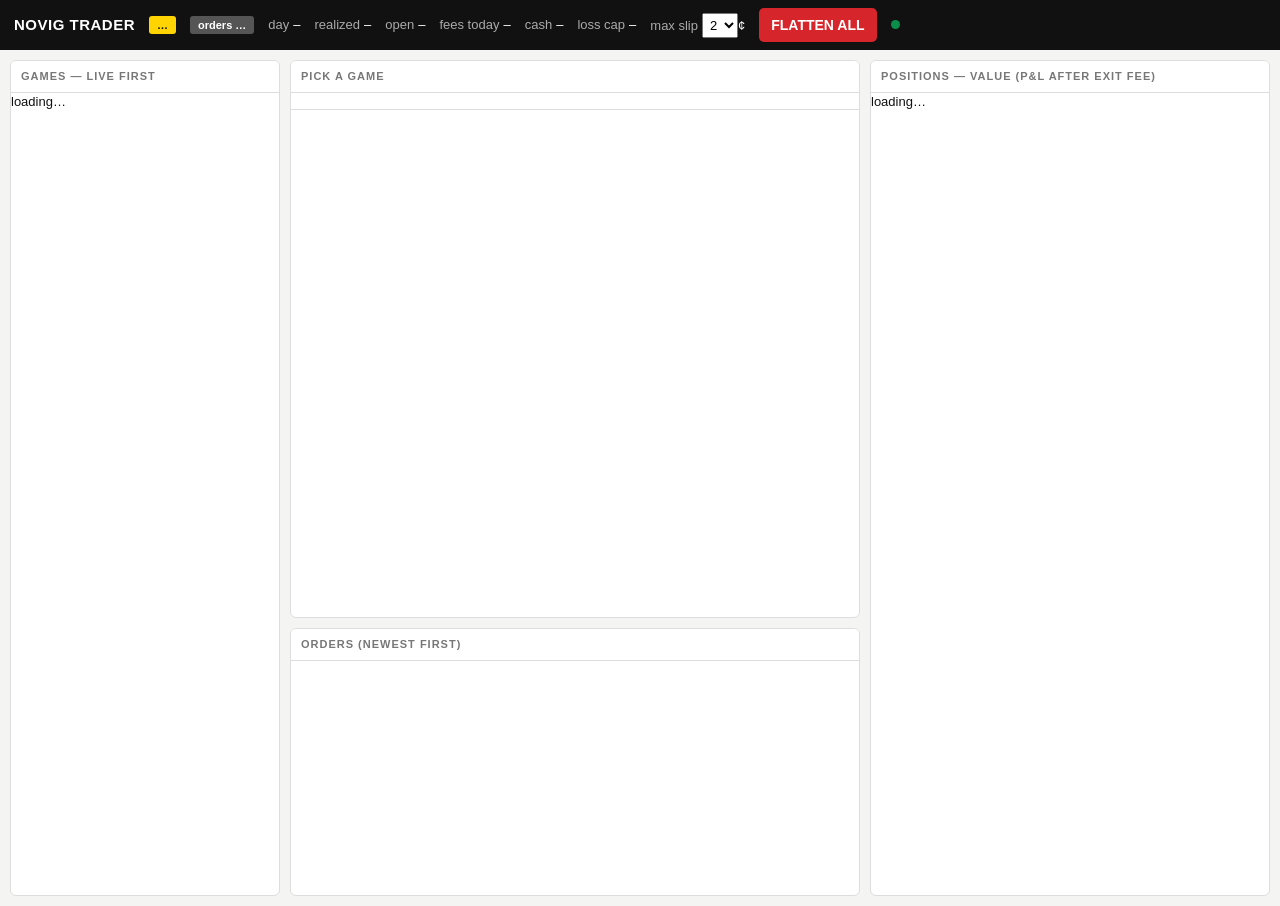
==== static/trade.html @ dc4e2c01 "Initial public release" ====
<!doctype html><html><head><meta charset="utf-8"><meta name="viewport" content="width=device-width,initial-scale=1">
<title>Novig Trader</title>
<style>
:root{--bg:#f4f4f2;--ink:#111;--mut:#777;--line:#ddd;--or:#ff5a1f;--gr:#0a8f4a;--rd:#d6262b;--yl:#ffd400}
*{box-sizing:border-box}body{margin:0;font:13px/1.35 -apple-system,Segoe UI,Inter,Arial,sans-serif;background:var(--bg);color:var(--ink)}
header{display:flex;gap:14px;align-items:center;padding:8px 14px;background:#111;color:#fff;position:sticky;top:0;z-index:5;flex-wrap:wrap}
header b{font-size:15px;letter-spacing:.5px}.badge{padding:2px 8px;border-radius:3px;font-weight:700;font-size:11px}
.paper{background:var(--yl);color:#111}.live{background:var(--rd)}.off{background:#555}.on{background:var(--gr)}
.stat{font-variant-numeric:tabular-nums}.stat i{color:#aaa;font-style:normal;margin-right:4px}
#conn{width:9px;height:9px;border-radius:50%;background:var(--gr);display:inline-block}
main{display:grid;grid-template-columns:270px 1fr 400px;gap:10px;padding:10px;height:calc(100vh - 44px)}
section{background:#fff;border:1px solid var(--line);border-radius:6px;overflow:auto}
h3{margin:0;padding:8px 10px;font-size:11px;text-transform:uppercase;letter-spacing:1px;color:var(--mut);border-bottom:1px solid var(--line);position:sticky;top:0;background:#fff}
.g{padding:7px 10px;border-bottom:1px solid #eee;cursor:pointer}.g:hover{background:#fafafa}.g.sel{background:#fff3ec;border-left:3px solid var(--or)}
.g .t{font-weight:600}.g .q{display:flex;justify-content:space-between;color:var(--mut);font-variant-numeric:tabular-nums}
.live-dot{color:var(--rd);font-weight:700;font-size:10px}.late{background:var(--rd);color:#fff;padding:0 5px;border-radius:3px;font-size:10px;animation:bl 1s infinite}
@keyframes bl{50%{opacity:.4}}
.mk{display:flex;gap:6px;flex-wrap:wrap;padding:8px 10px;border-bottom:1px solid var(--line)}
.mk button{border:1px solid var(--line);background:#fff;padding:4px 8px;border-radius:4px;cursor:pointer}.mk button.sel{border-color:var(--or);background:#fff3ec}
.sides{display:grid;grid-template-columns:1fr 1fr;gap:10px;padding:10px}
.side{border:1px solid var(--line);border-radius:6px;padding:10px}
.side .nm{font-size:18px;font-weight:700}.big{font-size:28px;font-weight:800;font-variant-numeric:tabular-nums}
.ba{display:flex;gap:12px;color:var(--mut);font-variant-numeric:tabular-nums}
.btns{display:flex;gap:6px;margin-top:8px;flex-wrap:wrap}
.btn{border:0;border-radius:5px;padding:9px 12px;font-weight:700;cursor:pointer;font-size:14px;background:var(--or);color:#fff;min-width:54px}
.btn:disabled{opacity:.45;cursor:not-allowed}.btn.s{background:#111}.btn.h{background:#555}.btn.red{background:var(--rd)}
.btn.warn{box-shadow:inset 0 0 0 3px var(--yl)}.cw{background:#fff8c4;border:1px solid #e8d400;border-radius:4px;padding:4px 6px;margin-top:6px;font-size:12px}
.btn.pend{background:#999!important;animation:bl .8s infinite}
table{width:100%;border-collapse:collapse;font-variant-numeric:tabular-nums}td,th{padding:3px 6px;text-align:right}th{color:var(--mut);font-weight:500}td:first-child,th:first-child{text-align:left}
.depth td.b{color:var(--gr)}.depth td.a{color:var(--rd)}
.pos{padding:9px 10px;border-bottom:1px solid #eee}.pos .v{font-size:20px;font-weight:800;font-variant-numeric:tabular-nums}
.up{color:var(--gr)}.dn{color:var(--rd)}.mut{color:var(--mut)}
.it{padding:6px 10px;border-bottom:1px solid #eee;font-size:12px}.chip{padding:1px 6px;border-radius:3px;font-size:10px;font-weight:700;color:#fff;background:#777}
.chip.filled{background:var(--gr)}.chip.partial{background:#d98a00}.chip.working,.chip.queued,.chip.check{background:#3366cc}.chip.rejected,.chip.error,.chip.unfilled,.chip.expired{background:var(--rd)}
#err{display:none;background:var(--rd);color:#fff;padding:6px 14px;font-weight:600}
#alerts{display:none;background:var(--yl);padding:6px 14px;font-weight:700}
.col{display:flex;flex-direction:column;gap:10px;overflow:hidden}.col section{flex:1}
select,input{font:inherit;padding:3px}
details summary{cursor:pointer;color:var(--mut)}
@media(max-width:1000px){main{grid-template-columns:1fr;height:auto}section{max-height:none}}
</style></head><body>
<header><b>NOVIG TRADER</b><span id="env" class="badge paper">…</span><span id="ord" class="badge off">orders …</span>
<span class="stat"><i>day</i><span id="dTot">–</span></span><span class="stat"><i>realized</i><span id="dReal">–</span></span>
<span class="stat"><i>open</i><span id="dUn">–</span></span><span class="stat"><i>fees today</i><span id="dFee">–</span></span>
<span class="stat"><i>cash</i><span id="dCash">–</span></span><span class="stat"><i>loss cap</i><span id="dCap">–</span></span>
<span class="stat"><i>max slip</i><select id="slip"><option>1</option><option selected>2</option><option>3</option><option>5</option></select>¢</span>
<button class="btn red" id="flatAll" title="Sell every open position now">FLATTEN ALL</button>
<span><span id="conn"></span> <span id="age" class="mut"></span></span></header>
<div id="err"></div><div id="alerts"></div>
<main>
<section id="games"><h3>Games — live first</h3><div id="glist">loading…</div></section>
<div class="col"><section><h3 id="mtitle">Pick a game</h3><div class="mk" id="mks"></div><div id="mview"></div></section>
<section style="flex:0 0 32%"><h3>Orders (newest first)</h3><div id="ilist"></div></section></div>
<section><h3>Positions — value (P&amp;L after exit fee)</h3><div id="plist">loading…</div></section>
</main>
<script>
const $=s=>document.querySelector(s); let S={event:null,market:null,status:null,pf:null,lastOk:Date.now(),busy:{}};
const money=v=>v==null?'–':(v<0?'-':'')+'$'+Math.abs(v).toFixed(2); const sg=v=>v==null?'':(v>=0?'+':'')+v.toFixed(2);
const mult=p=>p?(1/p).toFixed(2)+'x':'–'; const c=p=>p==null?'–':(p*100).toFixed(1)+'¢';
async function api(path,opt={},ms=6000){const ac=new AbortController();const t=setTimeout(()=>ac.abort(),ms);
  try{const r=await fetch(path,{...opt,signal:ac.signal});const j=await r.json();S.lastOk=Date.now();if(/\/api\/t\/(book|games)/.test(path)){if(j&&(j.stale||j.error=='rate_limited'))S.mktStale=S.mktStale||Date.now();else if(j&&j.ok!==false)S.mktStale=0}return j}finally{clearTimeout(t)}}
function err(m){const e=$('#err');if(!m){e.style.display='none';return}e.textContent=m;e.style.display='block'}
async function status(){S.status=await api('/api/t/status');const st=S.status;
  $('#env').textContent=st.env.toUpperCase();$('#env').className='badge '+(st.env=='production'?'live':'paper');
  $('#ord').textContent='orders '+(st.tradable?'ON':'OFF');$('#ord').className='badge '+(st.tradable?'on':'off')}
async function loadGames(){try{const g=await api('/api/t/games');if(!g.games)return false;S.gamesById=Object.fromEntries(g.games.map(x=>[x.eventId,x]));$('#glist').innerHTML=g.games.map(x=>{const m=x.money;
  const q=m?m.outcomes.map(o=>`<span>${o.name} ${mult(o.ask)}</span>`).join(''):'<span class="mut">no moneyline</span>';
  const ck=x.clock?`${x.clock.late?'<span class="late">Q4 ≤5:00</span> ':''}<span class="live-dot">● ${x.clock.detail||''}</span> ${x.clock.score||''}`:(x.status=='OPEN_INGAME'?'<span class="live-dot">● LIVE</span>':new Date(x.startsTs).toLocaleTimeString([], {hour:'numeric',minute:'2-digit'}));
  return `<div class="g ${S.event==x.eventId?'sel':''}" onclick="pickEvent('${x.eventId}','${x.desc.replace(/'/g,'')}','${m?m.marketId:''}')"><div class="t">${x.desc}</div><div class="mut">${x.league} · ${ck}</div><div class="q">${q}</div></div>`}).join('')||'<div class="g mut">no games</div>';return !g.stale}catch(e){return false}}
async function pickEvent(eid,desc,mid){S.event=eid;history.replaceState(null,'','#e='+eid);S.market=mid||null;$('#mtitle').textContent=desc;loadGames();
  const r=await api('/api/t/event/'+eid);S.mkts=r.markets;if(!S.market&&r.markets.length)S.market=r.markets[0].marketId;drawMks();loadBook()}
function drawMks(){$('#mks').innerHTML=(S.mkts||[]).slice(0,14).map(m=>`<button class="${m.marketId==S.market?'sel':''}" onclick="S.market='${m.marketId}';drawMks();loadBook()">${m.type}${m.strike&&m.strike!='0'?' '+m.strike:''}</button>`).join('')}
async function loadBook(){if(!S.market)return true;try{const b=await api('/api/t/book/'+S.market,{},4000);if(b.marketId!=S.market)return !!b.outcomes&&!b.stale;S.book=b;
  const off=!(S.status&&S.status.tradable);
  $('#mview').innerHTML=`<div class="sides">${b.outcomes.map(o=>`<div class="side"><div class="nm">${o.name}</div>
   <div class="big">${mult(o.ask)}</div><div class="ba"><span>ask ${c(o.ask)}</span><span>bid ${c(o.bid)}</span><span>last ${o.last?c(+o.last):'–'}</span></div>
   <div class="btns">${[1,2,5,10].map(u=>{const w=buyWarn(o,u);return `<button class="btn ${w?'warn':''}" ${off?'disabled':''} ${w?`title="${w}"`:''} onclick="buy(this,'${o.outcomeId}',${u})">$${u}</button>`}).join('')}
   <input id="cu-${o.outcomeId}" type="number" min="1" step="1" placeholder="$" style="width:52px"><button class="btn h" ${off?'disabled':''} onclick="buy(this,'${o.outcomeId}',+document.getElementById('cu-${o.outcomeId}').value)">Buy</button></div>
   ${buyWarnLine(o)}
   <table class="depth"><tr><th>bid</th><th>ctr</th><th>ask</th><th>ctr</th></tr>${[0,1,2,3,4].map(i=>{const bb=o.bids[i]||[],aa=o.asks[i]||[];return `<tr><td class="b">${bb[0]!=null?c(bb[0]):''}</td><td>${bb[1]||''}</td><td class="a">${aa[0]!=null?c(aa[0]):''}</td><td>${aa[1]||''}</td></tr>`}).join('')}</table>
   </div>`).join('')}</div><div class="mut" style="padding:0 10px 8px">Buy = IOC limit at ask + max slip. Fee ≈ 6%·p·(1−p) per contract when live. ${b.status!='OPEN'?'<b class="dn">market '+b.status+'</b>':''}${b.stale?' <b class="dn">prices '+b.staleAge+'s old (rate limited)</b>':''}</div>`;return !b.stale}catch(e){return false}}
// cash check for the buy ticket: Novig exits are buys of the other side and need cash up front.
// Warning only - never blocks a buy. Pairs pay back $0.01 each as soon as they fill, so the app can still exit in chunks.
function cashAfter(o,u){if(S.cash==null||!o.ask)return null;const a=o.ask,bd=o.bid||Math.max(0.01,a-0.03);
  const left=S.cash-u-0.06*(1-a)*u, need=(S.exitAll||0)+(u/a)*(1-bd)*(1+0.06*bd);return {left,need}}
function buyWarn(o,u){const r=cashAfter(o,u);if(!r||r.left>=r.need)return '';return `After this $${u} buy: cash ~$${Math.max(0,r.left).toFixed(2)}, exit-all-at-once needs ~$${r.need.toFixed(2)}`}
function buyWarnLine(o){const bad=[1,2,5,10].filter(u=>buyWarn(o,u));if(!bad.length)return '';const r=cashAfter(o,bad[0]);
  return `<div class="cw"><b>Cash warning:</b> a $${bad[0]}${bad.length>1?'+':''} buy leaves ~$${Math.max(0,r.left).toFixed(2)} cash, but selling everything in one go would need ~$${r.need.toFixed(2)}. You can still buy. Sells will go out in smaller chunks (each chunk frees cash), which is slower in a fast market.</div>`}
function idem(){return (crypto.randomUUID?crypto.randomUUID():Date.now()+'-'+Math.random().toString(36).slice(2))}
async function send(btn,body){if(btn.classList.contains('pend'))return;btn.classList.add('pend');const key=idem();body.idem=key;body.slipCents=+$('#slip').value;
  let r=null;for(let i=0;i<3&&!r;i++){try{r=await api('/api/t/order',{method:'POST',headers:{'Content-Type':'application/json'},body:JSON.stringify(body)},5000)}catch(e){await new Promise(z=>setTimeout(z,500))}}
  btn.classList.remove('pend');if(!r){err('Server unreachable — order may not have been sent. Check Orders list.');return}
  if(!r.ok){err((r.error||'')+': '+(r.message||''));setTimeout(()=>err(''),6000)}else{err('');S.fast=Date.now()+15000;loadIntents()}}
function buy(btn,oid,usd){if(!usd||usd<=0)return;send(btn,{action:'BUY',marketId:S.market,outcomeId:oid,usd})}
function sell(btn,mid,oid,half){send(btn,{action:half?'SELL_HALF':'SELL_ALL',marketId:mid,outcomeId:oid})}
async function loadPf(){try{const p=await api('/api/t/portfolio',{},8000);if(!p.wallets)return false;S.pf=p;const tw=p.wallets.find(w=>w.tradable)||p.wallets[0];const cw=p.wallets.find(w=>w.tradable);S.cash=cw&&cw.cash!=null?cw.cash:null;S.exitAll=cw?cw.exitCashAll||0:0;
  $('#dCash').innerHTML=S.cash==null?'–':(S.cash<S.exitAll?`<span class="dn" title="Exiting every position at once needs ~${money(S.exitAll)}">${money(S.cash)} (exit-all needs ${money(S.exitAll)})</span>`:money(S.cash));
  if(tw){const d=tw.day;$('#dTot').innerHTML=`<span class="${d.total>=0?'up':'dn'}">${sg(d.total)}</span>`;$('#dReal').textContent=sg(d.realized);$('#dUn').textContent=sg(d.unrealized);$('#dFee').textContent=money(d.fees);
   $('#dCap').innerHTML=d.lossCapHit?'<b class="dn">HIT — buys blocked</b>':'-$'+p.cfg.daily_loss_cap_usd+' · max $'+p.cfg.max_order_usd+'/order'}
  const late=[];
  $('#plist').innerHTML=p.wallets.map(w=>`<h3>${w.label}${w.error?' — <span class="dn">'+w.error+'</span>':''}</h3>`+(w.positions.map(x=>{
    const g=(S.gamesById||{})[x.eventId];const lt=g&&g.clock&&g.clock.late;if(lt)late.push(x.side);
    const held=x.openTs?Math.round((Date.now()-x.openTs)/60000)+'m':'';
    return `<div class="pos"><div style="display:flex;justify-content:space-between"><b>${x.side} <span class="mut">${x.type}${x.strike&&x.strike!='0'?' '+x.strike:''} · ${x.market}</span></b>${lt?'<span class="late">FLATTEN: Q4 ≤5:00</span>':''}</div>
     <div class="v">${money(x.value)} <span class="${(x.pnl||0)>=0?'up':'dn'}">(${x.pnl==null?'?':sg(x.pnl)})</span></div>
     <div class="mut">${x.net} ctr · avg ${c(x.avg)} · basis ${money(x.basis)} incl fees · sell now ${c(x.bid)} · break-even ${c(x.breakEven)} · exit fee ${money(x.exitFee)} · fees paid ${money(x.feesPaid)} · held ${held}</div>
     ${w.tradable&&x.exitCash!=null?`<div class="${S.cash!=null&&x.exitCash>S.cash?'cw':'mut'}">cash needed to exit at once ≈ ${money(x.exitCash)}${S.cash!=null?' · you have '+money(S.cash)+(x.exitCash>S.cash?' - SELL ALL will sell in chunks as cash frees up':''):''}</div>`:''}
     <div class="btns">${w.tradable?`<button class="btn s" onclick="sell(this,'${x.marketId}','${x.sideId}',false)">SELL ALL</button><button class="btn h" onclick="sell(this,'${x.marketId}','${x.sideId}',true)">Sell half</button>`:'<span class="mut">read-only wallet (sell in Novig app)</span>'}</div></div>`}).join('')||'<div class="pos mut">flat</div>')).join('');
  const a=$('#alerts');if(late.length){a.style.display='block';a.textContent='⚠ Q4 under 5:00 with open positions: '+late.join(', ')+' — held-to-end went 0-4 (-$83.80). Flatten?'}else a.style.display='none';return !p.wallets.some(w=>w.stale)}catch(e){return false}}
async function loadIntents(){try{const r=await api('/api/t/intents?n=25');const busy=r.intents.some(i=>i&&['queued','working'].includes(i.status));if(busy)S.fast=Date.now()+5000;
  $('#ilist').innerHTML=r.intents.filter(Boolean).map(i=>`<div class="it"><span class="chip ${i.status}">${i.status.toUpperCase()}</span> <b>${i.action}</b> ${i.action=='BUY'?'$'+i.usd:''} · ${i.message||''} <span class="mut">${new Date(i.created).toLocaleTimeString()}</span>
   <details><summary>log</summary><pre style="white-space:pre-wrap;margin:2px 0">${i.log.join('\n')}</pre></details></div>`).join('')||'<div class="it mut">no orders yet</div>'}catch(e){}}
$('#flatAll').onclick=async e=>{if(!confirm('Sell ALL open positions in the tradable wallet now?'))return;const r=await api('/api/t/flatten',{method:'POST',headers:{'Content-Type':'application/json'},body:JSON.stringify({batch:'flat-'+Date.now(),slipCents:Math.max(3,+$('#slip').value)})});S.fast=Date.now()+15000;loadIntents()};
setInterval(()=>{const a=(Date.now()-S.lastOk)/1000,m=S.mktStale?(Date.now()-S.mktStale)/1000:0;const bad=a>6||m>4;$('#conn').style.background=bad?'var(--rd)':'var(--gr)';
  $('#age').textContent=a>6?'server unreachable '+a.toFixed(0)+'s':(m>4?'prices stale '+m.toFixed(0)+'s (rate limited, backing off)':'')},1000);
// adaptive polling: each loop backs off x2 (to a cap) while data is stale/rate-limited, resets on success; book only for the open market and visible tab
function loop(fn,base,max){let d=base;const run=async()=>{let ok=true;if(!document.hidden){try{ok=await fn()}catch(e){ok=false}}d=ok===false?Math.min(max,d*2):base;setTimeout(run,d)};run()}
status();loadGames().then(()=>{const m=location.hash.match(/e=([\w-]+)/);if(m&&S.gamesById&&S.gamesById[m[1]]){const g=S.gamesById[m[1]];pickEvent(g.eventId,g.desc,g.money&&g.money.marketId)}});
setTimeout(()=>loop(loadGames,15000,60000),15000);loop(loadBook,1500,10000);loop(loadPf,3000,15000);
setInterval(()=>{if((S.fast||0)>Date.now())loadIntents()},700);setInterval(loadIntents,4000);setInterval(status,30000);loadIntents();
</script></body></html>
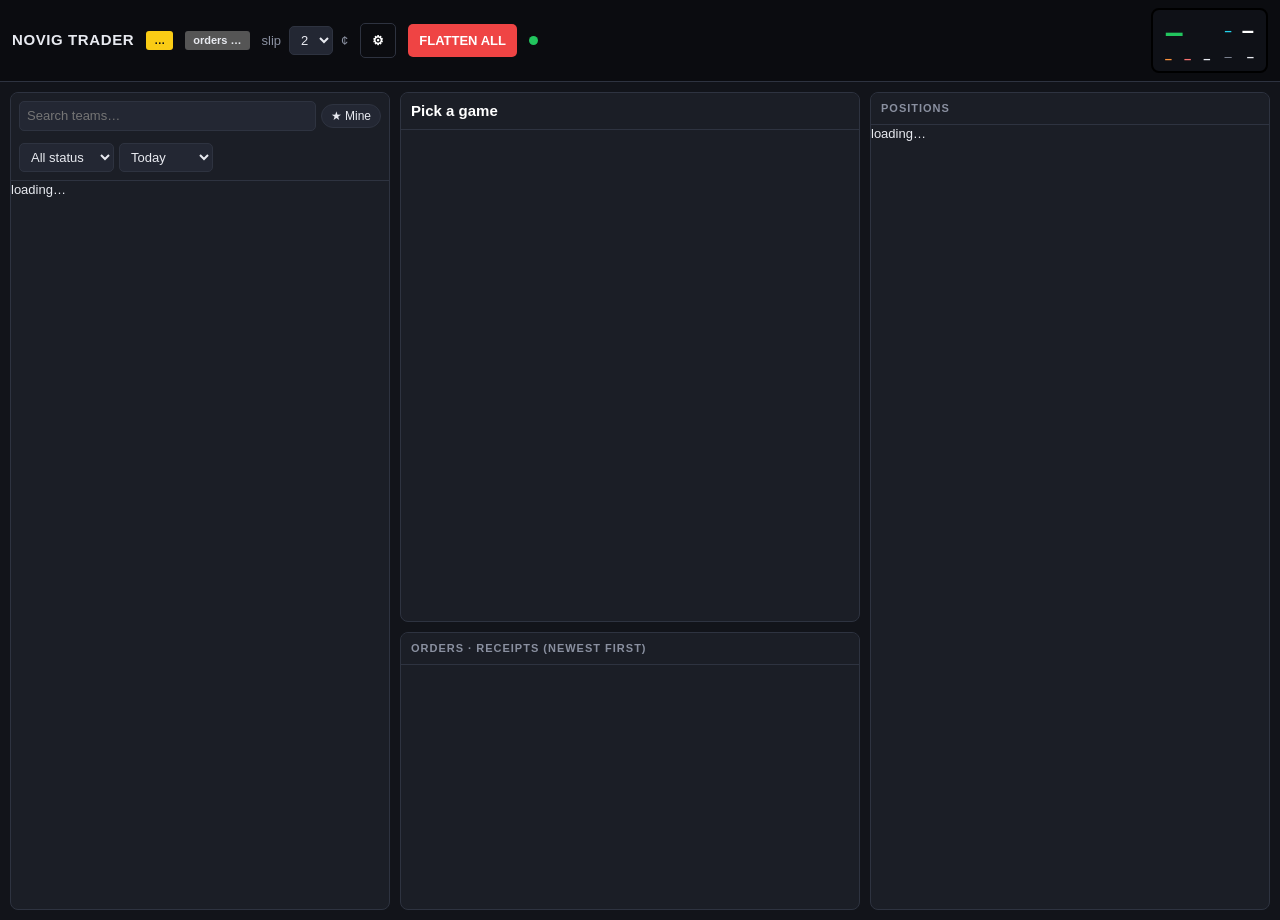
==== commit 6524114a: "Trader UI pass from feedback board: game cards (sport strip, away@home order, ball/yardage, quick bu" ====
--- a/static/trade.html
+++ b/static/trade.html
@@ -1,121 +1,43 @@
 <!doctype html><html><head><meta charset="utf-8"><meta name="viewport" content="width=device-width,initial-scale=1">
-<title>Novig Trader</title>
-<style>
-:root{--bg:#f4f4f2;--ink:#111;--mut:#777;--line:#ddd;--or:#ff5a1f;--gr:#0a8f4a;--rd:#d6262b;--yl:#ffd400}
-*{box-sizing:border-box}body{margin:0;font:13px/1.35 -apple-system,Segoe UI,Inter,Arial,sans-serif;background:var(--bg);color:var(--ink)}
-header{display:flex;gap:14px;align-items:center;padding:8px 14px;background:#111;color:#fff;position:sticky;top:0;z-index:5;flex-wrap:wrap}
-header b{font-size:15px;letter-spacing:.5px}.badge{padding:2px 8px;border-radius:3px;font-weight:700;font-size:11px}
-.paper{background:var(--yl);color:#111}.live{background:var(--rd)}.off{background:#555}.on{background:var(--gr)}
-.stat{font-variant-numeric:tabular-nums}.stat i{color:#aaa;font-style:normal;margin-right:4px}
-#conn{width:9px;height:9px;border-radius:50%;background:var(--gr);display:inline-block}
-main{display:grid;grid-template-columns:270px 1fr 400px;gap:10px;padding:10px;height:calc(100vh - 44px)}
-section{background:#fff;border:1px solid var(--line);border-radius:6px;overflow:auto}
-h3{margin:0;padding:8px 10px;font-size:11px;text-transform:uppercase;letter-spacing:1px;color:var(--mut);border-bottom:1px solid var(--line);position:sticky;top:0;background:#fff}
-.g{padding:7px 10px;border-bottom:1px solid #eee;cursor:pointer}.g:hover{background:#fafafa}.g.sel{background:#fff3ec;border-left:3px solid var(--or)}
-.g .t{font-weight:600}.g .q{display:flex;justify-content:space-between;color:var(--mut);font-variant-numeric:tabular-nums}
-.live-dot{color:var(--rd);font-weight:700;font-size:10px}.late{background:var(--rd);color:#fff;padding:0 5px;border-radius:3px;font-size:10px;animation:bl 1s infinite}
-@keyframes bl{50%{opacity:.4}}
-.mk{display:flex;gap:6px;flex-wrap:wrap;padding:8px 10px;border-bottom:1px solid var(--line)}
-.mk button{border:1px solid var(--line);background:#fff;padding:4px 8px;border-radius:4px;cursor:pointer}.mk button.sel{border-color:var(--or);background:#fff3ec}
-.sides{display:grid;grid-template-columns:1fr 1fr;gap:10px;padding:10px}
-.side{border:1px solid var(--line);border-radius:6px;padding:10px}
-.side .nm{font-size:18px;font-weight:700}.big{font-size:28px;font-weight:800;font-variant-numeric:tabular-nums}
-.ba{display:flex;gap:12px;color:var(--mut);font-variant-numeric:tabular-nums}
-.btns{display:flex;gap:6px;margin-top:8px;flex-wrap:wrap}
-.btn{border:0;border-radius:5px;padding:9px 12px;font-weight:700;cursor:pointer;font-size:14px;background:var(--or);color:#fff;min-width:54px}
-.btn:disabled{opacity:.45;cursor:not-allowed}.btn.s{background:#111}.btn.h{background:#555}.btn.red{background:var(--rd)}
-.btn.warn{box-shadow:inset 0 0 0 3px var(--yl)}.cw{background:#fff8c4;border:1px solid #e8d400;border-radius:4px;padding:4px 6px;margin-top:6px;font-size:12px}
-.btn.pend{background:#999!important;animation:bl .8s infinite}
-table{width:100%;border-collapse:collapse;font-variant-numeric:tabular-nums}td,th{padding:3px 6px;text-align:right}th{color:var(--mut);font-weight:500}td:first-child,th:first-child{text-align:left}
-.depth td.b{color:var(--gr)}.depth td.a{color:var(--rd)}
-.pos{padding:9px 10px;border-bottom:1px solid #eee}.pos .v{font-size:20px;font-weight:800;font-variant-numeric:tabular-nums}
-.up{color:var(--gr)}.dn{color:var(--rd)}.mut{color:var(--mut)}
-.it{padding:6px 10px;border-bottom:1px solid #eee;font-size:12px}.chip{padding:1px 6px;border-radius:3px;font-size:10px;font-weight:700;color:#fff;background:#777}
-.chip.filled{background:var(--gr)}.chip.partial{background:#d98a00}.chip.working,.chip.queued,.chip.check{background:#3366cc}.chip.rejected,.chip.error,.chip.unfilled,.chip.expired{background:var(--rd)}
-#err{display:none;background:var(--rd);color:#fff;padding:6px 14px;font-weight:600}
-#alerts{display:none;background:var(--yl);padding:6px 14px;font-weight:700}
-.col{display:flex;flex-direction:column;gap:10px;overflow:hidden}.col section{flex:1}
-select,input{font:inherit;padding:3px}
-details summary{cursor:pointer;color:var(--mut)}
-@media(max-width:1000px){main{grid-template-columns:1fr;height:auto}section{max-height:none}}
-</style></head><body>
-<header><b>NOVIG TRADER</b><span id="env" class="badge paper">…</span><span id="ord" class="badge off">orders …</span>
-<span class="stat"><i>day</i><span id="dTot">–</span></span><span class="stat"><i>realized</i><span id="dReal">–</span></span>
-<span class="stat"><i>open</i><span id="dUn">–</span></span><span class="stat"><i>fees today</i><span id="dFee">–</span></span>
-<span class="stat"><i>cash</i><span id="dCash">–</span></span><span class="stat"><i>loss cap</i><span id="dCap">–</span></span>
-<span class="stat"><i>max slip</i><select id="slip"><option>1</option><option selected>2</option><option>3</option><option>5</option></select>¢</span>
-<button class="btn red" id="flatAll" title="Sell every open position now">FLATTEN ALL</button>
-<span><span id="conn"></span> <span id="age" class="mut"></span></span></header>
+<title>Novig Trader</title><link rel="stylesheet" href="trade.css?v=5"></head><body>
+<header>
+  <span class="brand">NOVIG TRADER</span><span id="env" class="badge paper">…</span><span id="ord" class="badge off">orders …</span>
+  <span class="hctl" data-tip="Max slippage: a buy never fills more than this many cents above the ask">slip <select id="slip"><option>1</option><option selected>2</option><option>3</option><option>5</option></select>¢</span>
+  <button class="btn ghost" id="setBtn" data-tip="Settings: loss cap, per-order cap, time zone">⚙</button>
+  <button class="btn red" id="flatAll" data-tip="Sell every open position in the tradable wallet now">FLATTEN ALL</button>
+  <span class="hctl"><span id="conn"></span><span id="age"></span></span>
+  <span class="spacer"></span>
+  <div class="hero num" id="hero">
+    <div class="eq" id="hEq" data-tip="Account value: cash + open positions at sell-now prices">–</div>
+    <div class="sub"><span class="cash" id="hCash" data-tip="Available cash">–</span><span class="open" id="hOpen" data-tip="Open positions value (sell-now)">–</span><span id="hDay" data-tip="Today's P&L (realized + open, after exit fees)">–</span></div>
+    <div class="hside">
+      <span class="wr" id="hWr" data-tip="Win rate: closed trades that made money (all time on this wallet)">–</span><span class="cnt" id="hCnt" data-tip="Open positions">–</span>
+      <span class="mut" id="hExp" data-tip="Est. return if every open position is held to the end, weighted by its market win chance">–</span><span class="tot" id="hTot" data-tip="Total profit/loss: realized all time + open">–</span>
+    </div>
+  </div>
+</header>
 <div id="err"></div><div id="alerts"></div>
 <main>
-<section id="games"><h3>Games — live first</h3><div id="glist">loading…</div></section>
-<div class="col"><section><h3 id="mtitle">Pick a game</h3><div class="mk" id="mks"></div><div id="mview"></div></section>
-<section style="flex:0 0 32%"><h3>Orders (newest first)</h3><div id="ilist"></div></section></div>
-<section><h3>Positions — value (P&amp;L after exit fee)</h3><div id="plist">loading…</div></section>
+  <section class="panel" id="gamesPanel">
+    <div class="filters">
+      <div class="row"><input type="search" id="fq" placeholder="Search teams…"><button class="pill" id="fMine" data-tip="Only games you have a position in">★ Mine</button></div>
+      <div class="row" id="fSport"></div>
+      <div class="row">
+        <select id="fStatus"><option value="">All status</option><option value="live">Live</option><option value="upcoming">Upcoming</option><option value="past">Past</option></select>
+        <select id="fDate"><option value="today">Today</option><option value="tomorrow">Tomorrow</option><option value="">All dates</option></select>
+        <span class="mut" id="tzLab"></span>
+      </div>
+    </div>
+    <div id="glist">loading…</div>
+  </section>
+  <div class="col">
+    <section class="panel" id="mktPanel"><h3><span class="mtitle" id="mtitle">Pick a game</span></h3><div id="mgrid"></div><div id="ticket"></div></section>
+    <section class="panel" style="flex:0 0 34%"><h3>Orders · receipts (newest first)</h3><div id="ilist"></div></section>
+  </div>
+  <section class="panel"><h3>Positions</h3><div id="psum"></div><div id="plist">loading…</div></section>
 </main>
-<script>
-const $=s=>document.querySelector(s); let S={event:null,market:null,status:null,pf:null,lastOk:Date.now(),busy:{}};
-const money=v=>v==null?'–':(v<0?'-':'')+'$'+Math.abs(v).toFixed(2); const sg=v=>v==null?'':(v>=0?'+':'')+v.toFixed(2);
-const mult=p=>p?(1/p).toFixed(2)+'x':'–'; const c=p=>p==null?'–':(p*100).toFixed(1)+'¢';
-async function api(path,opt={},ms=6000){const ac=new AbortController();const t=setTimeout(()=>ac.abort(),ms);
-  try{const r=await fetch(path,{...opt,signal:ac.signal});const j=await r.json();S.lastOk=Date.now();if(/\/api\/t\/(book|games)/.test(path)){if(j&&(j.stale||j.error=='rate_limited'))S.mktStale=S.mktStale||Date.now();else if(j&&j.ok!==false)S.mktStale=0}return j}finally{clearTimeout(t)}}
-function err(m){const e=$('#err');if(!m){e.style.display='none';return}e.textContent=m;e.style.display='block'}
-async function status(){S.status=await api('/api/t/status');const st=S.status;
-  $('#env').textContent=st.env.toUpperCase();$('#env').className='badge '+(st.env=='production'?'live':'paper');
-  $('#ord').textContent='orders '+(st.tradable?'ON':'OFF');$('#ord').className='badge '+(st.tradable?'on':'off')}
-async function loadGames(){try{const g=await api('/api/t/games');if(!g.games)return false;S.gamesById=Object.fromEntries(g.games.map(x=>[x.eventId,x]));$('#glist').innerHTML=g.games.map(x=>{const m=x.money;
-  const q=m?m.outcomes.map(o=>`<span>${o.name} ${mult(o.ask)}</span>`).join(''):'<span class="mut">no moneyline</span>';
-  const ck=x.clock?`${x.clock.late?'<span class="late">Q4 ≤5:00</span> ':''}<span class="live-dot">● ${x.clock.detail||''}</span> ${x.clock.score||''}`:(x.status=='OPEN_INGAME'?'<span class="live-dot">● LIVE</span>':new Date(x.startsTs).toLocaleTimeString([], {hour:'numeric',minute:'2-digit'}));
-  return `<div class="g ${S.event==x.eventId?'sel':''}" onclick="pickEvent('${x.eventId}','${x.desc.replace(/'/g,'')}','${m?m.marketId:''}')"><div class="t">${x.desc}</div><div class="mut">${x.league} · ${ck}</div><div class="q">${q}</div></div>`}).join('')||'<div class="g mut">no games</div>';return !g.stale}catch(e){return false}}
-async function pickEvent(eid,desc,mid){S.event=eid;history.replaceState(null,'','#e='+eid);S.market=mid||null;$('#mtitle').textContent=desc;loadGames();
-  const r=await api('/api/t/event/'+eid);S.mkts=r.markets;if(!S.market&&r.markets.length)S.market=r.markets[0].marketId;drawMks();loadBook()}
-function drawMks(){$('#mks').innerHTML=(S.mkts||[]).slice(0,14).map(m=>`<button class="${m.marketId==S.market?'sel':''}" onclick="S.market='${m.marketId}';drawMks();loadBook()">${m.type}${m.strike&&m.strike!='0'?' '+m.strike:''}</button>`).join('')}
-async function loadBook(){if(!S.market)return true;try{const b=await api('/api/t/book/'+S.market,{},4000);if(b.marketId!=S.market)return !!b.outcomes&&!b.stale;S.book=b;
-  const off=!(S.status&&S.status.tradable);
-  $('#mview').innerHTML=`<div class="sides">${b.outcomes.map(o=>`<div class="side"><div class="nm">${o.name}</div>
-   <div class="big">${mult(o.ask)}</div><div class="ba"><span>ask ${c(o.ask)}</span><span>bid ${c(o.bid)}</span><span>last ${o.last?c(+o.last):'–'}</span></div>
-   <div class="btns">${[1,2,5,10].map(u=>{const w=buyWarn(o,u);return `<button class="btn ${w?'warn':''}" ${off?'disabled':''} ${w?`title="${w}"`:''} onclick="buy(this,'${o.outcomeId}',${u})">$${u}</button>`}).join('')}
-   <input id="cu-${o.outcomeId}" type="number" min="1" step="1" placeholder="$" style="width:52px"><button class="btn h" ${off?'disabled':''} onclick="buy(this,'${o.outcomeId}',+document.getElementById('cu-${o.outcomeId}').value)">Buy</button></div>
-   ${buyWarnLine(o)}
-   <table class="depth"><tr><th>bid</th><th>ctr</th><th>ask</th><th>ctr</th></tr>${[0,1,2,3,4].map(i=>{const bb=o.bids[i]||[],aa=o.asks[i]||[];return `<tr><td class="b">${bb[0]!=null?c(bb[0]):''}</td><td>${bb[1]||''}</td><td class="a">${aa[0]!=null?c(aa[0]):''}</td><td>${aa[1]||''}</td></tr>`}).join('')}</table>
-   </div>`).join('')}</div><div class="mut" style="padding:0 10px 8px">Buy = IOC limit at ask + max slip. Fee ≈ 6%·p·(1−p) per contract when live. ${b.status!='OPEN'?'<b class="dn">market '+b.status+'</b>':''}${b.stale?' <b class="dn">prices '+b.staleAge+'s old (rate limited)</b>':''}</div>`;return !b.stale}catch(e){return false}}
-// cash check for the buy ticket: Novig exits are buys of the other side and need cash up front.
-// Warning only - never blocks a buy. Pairs pay back $0.01 each as soon as they fill, so the app can still exit in chunks.
-function cashAfter(o,u){if(S.cash==null||!o.ask)return null;const a=o.ask,bd=o.bid||Math.max(0.01,a-0.03);
-  const left=S.cash-u-0.06*(1-a)*u, need=(S.exitAll||0)+(u/a)*(1-bd)*(1+0.06*bd);return {left,need}}
-function buyWarn(o,u){const r=cashAfter(o,u);if(!r||r.left>=r.need)return '';return `After this $${u} buy: cash ~$${Math.max(0,r.left).toFixed(2)}, exit-all-at-once needs ~$${r.need.toFixed(2)}`}
-function buyWarnLine(o){const bad=[1,2,5,10].filter(u=>buyWarn(o,u));if(!bad.length)return '';const r=cashAfter(o,bad[0]);
-  return `<div class="cw"><b>Cash warning:</b> a $${bad[0]}${bad.length>1?'+':''} buy leaves ~$${Math.max(0,r.left).toFixed(2)} cash, but selling everything in one go would need ~$${r.need.toFixed(2)}. You can still buy. Sells will go out in smaller chunks (each chunk frees cash), which is slower in a fast market.</div>`}
-function idem(){return (crypto.randomUUID?crypto.randomUUID():Date.now()+'-'+Math.random().toString(36).slice(2))}
-async function send(btn,body){if(btn.classList.contains('pend'))return;btn.classList.add('pend');const key=idem();body.idem=key;body.slipCents=+$('#slip').value;
-  let r=null;for(let i=0;i<3&&!r;i++){try{r=await api('/api/t/order',{method:'POST',headers:{'Content-Type':'application/json'},body:JSON.stringify(body)},5000)}catch(e){await new Promise(z=>setTimeout(z,500))}}
-  btn.classList.remove('pend');if(!r){err('Server unreachable — order may not have been sent. Check Orders list.');return}
-  if(!r.ok){err((r.error||'')+': '+(r.message||''));setTimeout(()=>err(''),6000)}else{err('');S.fast=Date.now()+15000;loadIntents()}}
-function buy(btn,oid,usd){if(!usd||usd<=0)return;send(btn,{action:'BUY',marketId:S.market,outcomeId:oid,usd})}
-function sell(btn,mid,oid,half){send(btn,{action:half?'SELL_HALF':'SELL_ALL',marketId:mid,outcomeId:oid})}
-async function loadPf(){try{const p=await api('/api/t/portfolio',{},8000);if(!p.wallets)return false;S.pf=p;const tw=p.wallets.find(w=>w.tradable)||p.wallets[0];const cw=p.wallets.find(w=>w.tradable);S.cash=cw&&cw.cash!=null?cw.cash:null;S.exitAll=cw?cw.exitCashAll||0:0;
-  $('#dCash').innerHTML=S.cash==null?'–':(S.cash<S.exitAll?`<span class="dn" title="Exiting every position at once needs ~${money(S.exitAll)}">${money(S.cash)} (exit-all needs ${money(S.exitAll)})</span>`:money(S.cash));
-  if(tw){const d=tw.day;$('#dTot').innerHTML=`<span class="${d.total>=0?'up':'dn'}">${sg(d.total)}</span>`;$('#dReal').textContent=sg(d.realized);$('#dUn').textContent=sg(d.unrealized);$('#dFee').textContent=money(d.fees);
-   $('#dCap').innerHTML=d.lossCapHit?'<b class="dn">HIT — buys blocked</b>':'-$'+p.cfg.daily_loss_cap_usd+' · max $'+p.cfg.max_order_usd+'/order'}
-  const late=[];
-  $('#plist').innerHTML=p.wallets.map(w=>`<h3>${w.label}${w.error?' — <span class="dn">'+w.error+'</span>':''}</h3>`+(w.positions.map(x=>{
-    const g=(S.gamesById||{})[x.eventId];const lt=g&&g.clock&&g.clock.late;if(lt)late.push(x.side);
-    const held=x.openTs?Math.round((Date.now()-x.openTs)/60000)+'m':'';
-    return `<div class="pos"><div style="display:flex;justify-content:space-between"><b>${x.side} <span class="mut">${x.type}${x.strike&&x.strike!='0'?' '+x.strike:''} · ${x.market}</span></b>${lt?'<span class="late">FLATTEN: Q4 ≤5:00</span>':''}</div>
-     <div class="v">${money(x.value)} <span class="${(x.pnl||0)>=0?'up':'dn'}">(${x.pnl==null?'?':sg(x.pnl)})</span></div>
-     <div class="mut">${x.net} ctr · avg ${c(x.avg)} · basis ${money(x.basis)} incl fees · sell now ${c(x.bid)} · break-even ${c(x.breakEven)} · exit fee ${money(x.exitFee)} · fees paid ${money(x.feesPaid)} · held ${held}</div>
-     ${w.tradable&&x.exitCash!=null?`<div class="${S.cash!=null&&x.exitCash>S.cash?'cw':'mut'}">cash needed to exit at once ≈ ${money(x.exitCash)}${S.cash!=null?' · you have '+money(S.cash)+(x.exitCash>S.cash?' - SELL ALL will sell in chunks as cash frees up':''):''}</div>`:''}
-     <div class="btns">${w.tradable?`<button class="btn s" onclick="sell(this,'${x.marketId}','${x.sideId}',false)">SELL ALL</button><button class="btn h" onclick="sell(this,'${x.marketId}','${x.sideId}',true)">Sell half</button>`:'<span class="mut">read-only wallet (sell in Novig app)</span>'}</div></div>`}).join('')||'<div class="pos mut">flat</div>')).join('');
-  const a=$('#alerts');if(late.length){a.style.display='block';a.textContent='⚠ Q4 under 5:00 with open positions: '+late.join(', ')+' — held-to-end went 0-4 (-$83.80). Flatten?'}else a.style.display='none';return !p.wallets.some(w=>w.stale)}catch(e){return false}}
-async function loadIntents(){try{const r=await api('/api/t/intents?n=25');const busy=r.intents.some(i=>i&&['queued','working'].includes(i.status));if(busy)S.fast=Date.now()+5000;
-  $('#ilist').innerHTML=r.intents.filter(Boolean).map(i=>`<div class="it"><span class="chip ${i.status}">${i.status.toUpperCase()}</span> <b>${i.action}</b> ${i.action=='BUY'?'$'+i.usd:''} · ${i.message||''} <span class="mut">${new Date(i.created).toLocaleTimeString()}</span>
-   <details><summary>log</summary><pre style="white-space:pre-wrap;margin:2px 0">${i.log.join('\n')}</pre></details></div>`).join('')||'<div class="it mut">no orders yet</div>'}catch(e){}}
-$('#flatAll').onclick=async e=>{if(!confirm('Sell ALL open positions in the tradable wallet now?'))return;const r=await api('/api/t/flatten',{method:'POST',headers:{'Content-Type':'application/json'},body:JSON.stringify({batch:'flat-'+Date.now(),slipCents:Math.max(3,+$('#slip').value)})});S.fast=Date.now()+15000;loadIntents()};
-setInterval(()=>{const a=(Date.now()-S.lastOk)/1000,m=S.mktStale?(Date.now()-S.mktStale)/1000:0;const bad=a>6||m>4;$('#conn').style.background=bad?'var(--rd)':'var(--gr)';
-  $('#age').textContent=a>6?'server unreachable '+a.toFixed(0)+'s':(m>4?'prices stale '+m.toFixed(0)+'s (rate limited, backing off)':'')},1000);
-// adaptive polling: each loop backs off x2 (to a cap) while data is stale/rate-limited, resets on success; book only for the open market and visible tab
-function loop(fn,base,max){let d=base;const run=async()=>{let ok=true;if(!document.hidden){try{ok=await fn()}catch(e){ok=false}}d=ok===false?Math.min(max,d*2):base;setTimeout(run,d)};run()}
-status();loadGames().then(()=>{const m=location.hash.match(/e=([\w-]+)/);if(m&&S.gamesById&&S.gamesById[m[1]]){const g=S.gamesById[m[1]];pickEvent(g.eventId,g.desc,g.money&&g.money.marketId)}});
-setTimeout(()=>loop(loadGames,15000,60000),15000);loop(loadBook,1500,10000);loop(loadPf,3000,15000);
-setInterval(()=>{if((S.fast||0)>Date.now())loadIntents()},700);setInterval(loadIntents,4000);setInterval(status,30000);loadIntents();
-</script></body></html>
+<div id="toasts"></div>
+<div id="modal"><div class="box"><h4 id="mH"></h4><div id="mB"></div><div class="btns" style="justify-content:flex-end;margin-top:12px"><button class="btn h" id="mNo">Cancel</button><button class="btn" id="mYes">Confirm</button></div></div></div>
+<div id="pop"></div>
+<script src="trade.js?v=5"></script>
+</body></html>
--- a/static/trade.css
+++ b/static/trade.css
@@ -0,0 +1,158 @@
+/* Novig Trader UI. Design tokens first: change the look here, not in components. */
+:root{
+  --bg:#12141a; --panel:#1b1e26; --panel2:#232733; --line:#2e3340; --ink:#e8eaf0; --mut:#8a90a0; --white:#fff;
+  --odds:#22d3ee;            /* odds pop: cyan */
+  --accent:#ff7a1a;          /* burnt orange: selection, buy */
+  --gr:#22c55e; --rd:#ef4444; --yl:#facc15; --bl:#3b82f6;
+  --cash:#fb923c; --open:#f87171;
+  --radius:8px; --gap:10px;
+  --sport-NFL:#3b82f6; --sport-NCAAF:#a855f7; --sport-NBA:#f97316; --sport-UFC:#ef4444; --sport-MMA:#ef4444; --sport-MLB:#22c55e; --sport-NHL:#14b8a6; --sport-other:#64748b;
+  --font:-apple-system,Segoe UI,Inter,Arial,sans-serif;
+}
+*{box-sizing:border-box}
+body{margin:0;font:13px/1.35 var(--font);background:var(--bg);color:var(--ink)}
+button{font:inherit;color:inherit}
+input,select{font:inherit;background:var(--panel2);color:var(--ink);border:1px solid var(--line);border-radius:5px;padding:5px 7px}
+input:focus,select:focus{outline:2px solid var(--accent);outline-offset:-1px}
+.num{font-variant-numeric:tabular-nums}
+.up{color:var(--gr)}.dn{color:var(--rd)}.mut{color:var(--mut)}.odds{color:var(--odds);font-weight:700}
+.hidden{display:none!important}
+[data-tip]{position:relative}
+[data-tip]:hover::after{content:attr(data-tip);position:absolute;z-index:50;left:50%;top:100%;transform:translateX(-50%);margin-top:4px;white-space:nowrap;
+  background:#000;color:#fff;font:600 11px var(--font);padding:3px 7px;border-radius:4px;pointer-events:none}
+
+/* ---------- header ---------- */
+header{display:flex;gap:12px;align-items:center;padding:8px 12px;background:#0b0c10;border-bottom:1px solid var(--line);position:sticky;top:0;z-index:20;flex-wrap:wrap}
+.brand{font-weight:800;letter-spacing:.6px;font-size:15px}
+.badge{padding:2px 8px;border-radius:3px;font-weight:700;font-size:11px}
+.badge.paper{background:var(--yl);color:#111}.badge.live{background:var(--rd)}.badge.off{background:#555}.badge.on{background:var(--gr);color:#04210f}
+.hctl{display:flex;gap:8px;align-items:center;color:var(--mut)}
+#conn{width:9px;height:9px;border-radius:50%;background:var(--gr);display:inline-block}
+.spacer{flex:1}
+
+/* hero account panel: numbers only, labels on hover */
+.hero{display:grid;grid-template-columns:auto auto;grid-template-rows:auto auto;gap:0 14px;align-items:center;border:2px solid #000;background:#0f1117;border-radius:var(--radius);padding:4px 12px}
+.hero .eq{font-size:34px;font-weight:800;color:var(--gr);line-height:1.05;grid-row:1;grid-column:1}
+.hero .sub{grid-row:2;grid-column:1;display:flex;gap:12px;font-weight:700}
+.hero .hside{grid-row:1/3;grid-column:2;display:grid;grid-template-columns:auto auto;gap:2px 10px;text-align:right;align-items:center}
+.hero .wr{color:var(--odds);font-weight:700}.hero .cnt{font-size:22px;font-weight:800;color:var(--white)}
+.hero .cash{color:var(--cash)}.hero .open{color:var(--open)}
+.hero .tot{font-weight:800}
+
+/* ---------- layout ---------- */
+main{display:grid;grid-template-columns:minmax(330px,380px) 1fr minmax(330px,400px);gap:var(--gap);padding:var(--gap);height:calc(100vh - 62px)}
+.panel{background:var(--panel);border:1px solid var(--line);border-radius:var(--radius);overflow:auto;min-height:0}
+.panel h3{margin:0;padding:8px 10px;font-size:11px;text-transform:uppercase;letter-spacing:1px;color:var(--mut);border-bottom:1px solid var(--line);position:sticky;top:0;background:var(--panel);z-index:2;display:flex;gap:8px;align-items:center}
+.col{display:flex;flex-direction:column;gap:var(--gap);min-height:0}
+.col>.panel{flex:1}
+#err{display:none;background:var(--rd);color:#fff;padding:6px 14px;font-weight:600}
+#alerts{display:none;background:var(--yl);color:#111;padding:6px 14px;font-weight:700}
+
+/* ---------- filters ---------- */
+.filters{position:sticky;top:0;z-index:3;background:var(--panel);padding:8px;border-bottom:1px solid var(--line);display:flex;flex-direction:column;gap:6px}
+.filters .row{display:flex;gap:5px;flex-wrap:wrap;align-items:center}
+.filters input[type=search]{flex:1;min-width:120px}
+.pill{border:1px solid var(--line);background:var(--panel2);border-radius:999px;padding:3px 9px;cursor:pointer;font-size:12px}
+.pill.on{border-color:var(--accent);color:var(--accent);font-weight:700}
+.pill .dot{display:inline-block;width:8px;height:8px;border-radius:2px;margin-right:4px;vertical-align:0}
+.sect{padding:8px 10px 4px;font-size:11px;font-weight:800;letter-spacing:1px;color:var(--mut);text-transform:uppercase}
+
+/* ---------- game card ---------- */
+.card{position:relative;display:flex;margin:6px 8px;background:var(--panel2);border:1px solid var(--line);border-radius:var(--radius);overflow:hidden;cursor:pointer}
+.card:hover{border-color:#475069}.card.sel{border-color:var(--accent);box-shadow:0 0 0 1px var(--accent)}
+.card.past{opacity:.5}
+.card .strip{flex:0 0 18px;background:var(--sport,var(--sport-other));display:flex;align-items:center;justify-content:center}
+.card .strip span{writing-mode:vertical-rl;transform:rotate(180deg);font-size:9px;font-weight:800;letter-spacing:1.5px;color:#fff}
+.card .body{flex:1;padding:7px 9px;min-width:0}
+.card .ttl{font-weight:700;font-size:13.5px;padding-right:64px}
+.hometag{font-size:9px;font-weight:800;color:var(--mut);border:1px solid var(--line);border-radius:3px;padding:0 3px;margin-left:3px;vertical-align:1px}
+.livetag{position:absolute;top:0;right:0;background:var(--rd);color:#fff;font-size:9px;font-weight:800;padding:2px 6px;border-bottom-left-radius:6px}
+.livetag.late{animation:bl 1s infinite}
+@keyframes bl{50%{opacity:.4}}
+.meta{display:flex;justify-content:space-around;align-items:center;margin-top:3px;gap:8px}
+.clock{color:var(--mut);font-weight:600}
+.scoreline{color:var(--white);font-weight:800;font-size:14px;white-space:nowrap}
+.ball{font-size:12px}
+.situ{text-align:center;color:var(--yl);font-size:11.5px;margin-top:1px}
+.situ.rz{color:var(--rd);font-weight:700}
+.quick{display:grid;grid-template-columns:minmax(0,1fr) auto auto minmax(0,1fr);gap:6px;align-items:center;margin-top:6px}
+.oddbtn{min-width:0;border:1px solid var(--line);background:var(--panel);border-radius:6px;padding:4px 6px;cursor:pointer;display:flex;gap:6px;align-items:baseline;justify-content:space-between}
+.oddbtn.r{flex-direction:row-reverse}
+.oddbtn .nm{color:var(--mut);font-weight:700}.oddbtn .odds{font-size:14px}
+.oddbtn.sel{border-color:var(--accent);background:#3a2210}
+.oddbtn:disabled{opacity:.4;cursor:default}
+.mini{border:0;border-radius:5px;padding:5px 10px;font-weight:800;cursor:pointer;font-size:12px}
+.mini.buy{background:#1f3b4d;color:#d9f6ff}.mini.buy.armed{background:var(--accent);color:#fff}
+.mini.sell{background:#7a1020;color:#fff}.mini:disabled{opacity:.35;cursor:not-allowed}
+.posrow{display:flex;gap:10px;align-items:baseline;margin-top:6px;font-weight:700}
+.posrow .stake{color:#38bdf8;font-size:15px}.posrow .avg{color:#c084fc}.posrow .pay{color:var(--cash)}
+.posrow .exp{margin-left:auto;cursor:pointer;color:var(--mut)}
+.posdetail{font-size:11.5px;color:var(--mut);margin-top:3px}
+
+/* ---------- markets + ticket ---------- */
+.mtitle{font-size:15px;font-weight:800;color:var(--white);text-transform:none;letter-spacing:0}
+.mgrid{display:grid;grid-template-columns:auto minmax(0,1fr);gap:5px 8px;padding:8px 10px;border-bottom:1px solid var(--line);align-items:start}
+.mgrid .lab{font-size:10.5px;font-weight:800;color:var(--mut);padding-top:5px;white-space:nowrap}
+.chips{display:flex;flex-wrap:nowrap;gap:4px;overflow-x:auto;padding-bottom:2px;min-width:0}
+.chip-m{flex:0 0 54px;border:1px solid var(--line);background:var(--panel2);border-radius:5px;padding:2px 0;cursor:pointer;text-align:center;line-height:1.15}
+.chip-m b{display:block;font-size:12px}.chip-m i{font-style:normal;font-size:10.5px;color:var(--odds)}
+.chip-m.sel{border-color:var(--accent);background:#3a2210}.chip-m.dead{opacity:.35}
+.ticket{padding:10px}
+.sides{display:grid;grid-template-columns:minmax(0,1fr) minmax(0,1fr);gap:10px}
+.side{border:2px solid var(--line);border-radius:var(--radius);padding:10px;cursor:pointer;background:var(--panel2)}
+.side.sel{border-color:var(--accent);background:#2a1c12}
+.side .nm{font-size:17px;font-weight:800}.side .big{font-size:30px;font-weight:800;color:var(--odds)}
+.ba{display:flex;gap:12px;color:var(--mut)}
+table{width:100%;border-collapse:collapse}td,th{padding:2px 6px;text-align:right}th{color:var(--mut);font-weight:500}td:first-child,th:first-child{text-align:left}
+.depth td.b{color:var(--gr)}.depth td.a{color:var(--rd)}
+.amt{display:flex;gap:6px;align-items:center;flex-wrap:wrap;margin-top:10px;padding:8px;border:1px solid var(--line);border-radius:var(--radius);background:#151821}
+.preset{border:2px solid #7a3c10;background:#b4470f;color:#fff;border-radius:5px;padding:7px 12px;font-weight:800;cursor:pointer}
+.preset.on{border-color:var(--yl);box-shadow:0 0 0 2px var(--yl)}
+.amt input{width:80px;font-size:15px;font-weight:700}
+.go{border:0;border-radius:6px;padding:10px 14px;font-weight:800;font-size:14px;cursor:pointer;background:var(--accent);color:#fff;flex:1;min-width:200px;text-align:left}
+.go:disabled{background:#444;color:#999;cursor:not-allowed}
+.go.pend,.btn.pend,.mini.pend{background:#666!important;animation:bl .8s infinite}
+.cw{background:#3b3208;border:1px solid #806c00;color:#ffe680;border-radius:5px;padding:5px 7px;margin-top:6px;font-size:12px}
+details.adv{margin-top:8px;border:1px dashed var(--line);border-radius:var(--radius);padding:6px 8px}
+details.adv summary{cursor:pointer;font-weight:700;color:var(--mut)}
+.trow{display:flex;gap:6px;flex-wrap:wrap;align-items:center;margin-top:6px}
+.trig{display:flex;gap:6px;align-items:center;font-size:12px;padding:4px 0;border-top:1px solid var(--line)}
+
+/* ---------- buttons / lists ---------- */
+.btn{border:0;border-radius:5px;padding:8px 11px;font-weight:700;cursor:pointer;font-size:13px;background:var(--accent);color:#fff}
+.btn:disabled{opacity:.45;cursor:not-allowed}.btn.s{background:#7a1020}.btn.h{background:#3a4152}.btn.red{background:var(--rd)}.btn.ghost{background:transparent;border:1px solid var(--line)}
+.btns{display:flex;gap:6px;margin-top:6px;flex-wrap:wrap}
+.pos{padding:9px 10px;border-bottom:1px solid var(--line)}
+.pos .lbl{font-weight:700}.pos .v{font-size:19px;font-weight:800}
+.sumbar{padding:8px 10px;border-bottom:1px solid var(--line);display:flex;gap:14px;flex-wrap:wrap;font-weight:700}
+.it{padding:6px 10px;border-bottom:1px solid var(--line);font-size:12px}
+.it .lbl{font-weight:700;color:var(--white)}
+.chip{padding:1px 6px;border-radius:3px;font-size:10px;font-weight:800;color:#fff;background:#777}
+.chip.filled{background:var(--gr);color:#04210f}.chip.partial{background:#d98a00}.chip.working,.chip.queued,.chip.check{background:#3366cc}
+.chip.rejected,.chip.error,.chip.unfilled,.chip.expired{background:var(--rd)}.chip.armed{background:#3366cc}.chip.fired{background:var(--gr)}
+details summary{cursor:pointer;color:var(--mut)}
+pre{white-space:pre-wrap;margin:2px 0;color:var(--mut)}
+
+/* ---------- toasts / modal / popover ---------- */
+#toasts{position:fixed;right:12px;bottom:12px;display:flex;flex-direction:column;gap:6px;z-index:100;max-width:420px}
+.toast{background:#0b0c10;border:1px solid var(--line);border-left:5px solid #3366cc;border-radius:6px;padding:8px 10px;box-shadow:0 4px 14px #0008;font-weight:600}
+.toast.ok{border-left-color:var(--gr)}.toast.bad{border-left-color:var(--rd)}.toast.warn{border-left-color:var(--yl)}
+#modal{position:fixed;inset:0;background:#000a;display:none;align-items:center;justify-content:center;z-index:200}
+#modal .box{background:var(--panel);border:2px solid var(--yl);border-radius:10px;padding:16px;max-width:460px;width:92%}
+#modal h4{margin:0 0 8px;font-size:16px}
+#pop{position:fixed;z-index:150;background:var(--panel);border:1px solid var(--line);border-radius:8px;padding:8px;box-shadow:0 6px 20px #000a;display:none;min-width:190px}
+#pop button{display:block;width:100%;margin:3px 0;text-align:left}
+
+/* ---------- phone ---------- */
+@media(max-width:1000px){
+  main{grid-template-columns:minmax(0,1fr);height:auto}
+  .panel{max-height:none;overflow:visible}
+  .hero{order:-1;width:100%;justify-content:space-between}
+  .hero .eq{font-size:30px}
+  header{gap:8px}
+  .side .big{font-size:24px}
+  .go{min-width:100%}
+}
+
+.depth{font-size:11.5px}.depth td:nth-child(2),.depth td:nth-child(4){max-width:70px;overflow:hidden;text-overflow:ellipsis}
+@media(max-width:1000px){.side{padding:7px}.depth th:nth-child(2),.depth td:nth-child(2),.depth th:nth-child(4),.depth td:nth-child(4){display:none}}
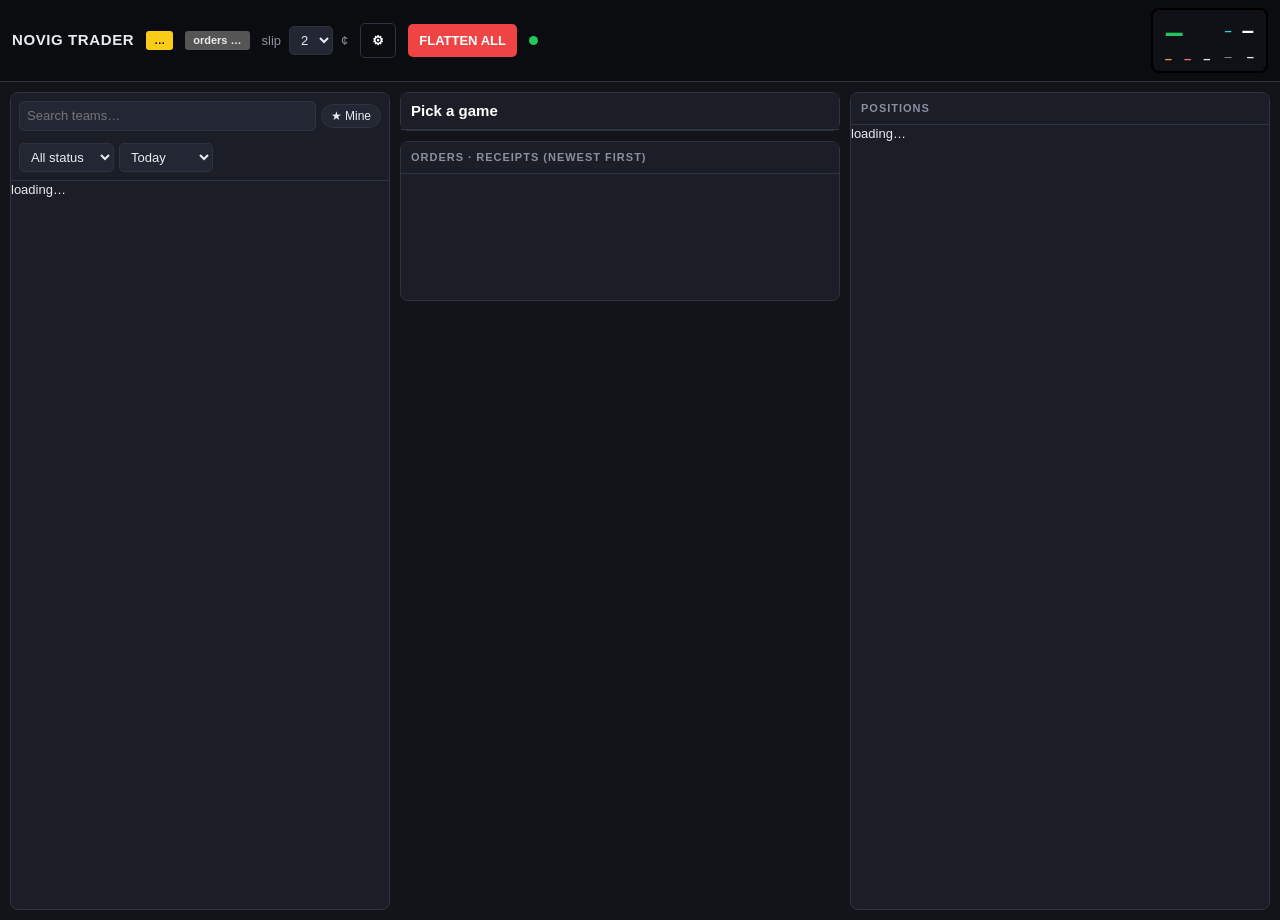
==== commit 5bb73e08: "Round 2 feedback + money-flow fixes: position card with lots/momentum/cash-out, cyan selection + tea" ====
--- a/static/trade.html
+++ b/static/trade.html
@@ -1,5 +1,5 @@
 <!doctype html><html><head><meta charset="utf-8"><meta name="viewport" content="width=device-width,initial-scale=1">
-<title>Novig Trader</title><link rel="stylesheet" href="trade.css?v=5"></head><body>
+<title>Novig Trader</title><link rel="stylesheet" href="trade.css?v=6"></head><body>
 <header>
   <span class="brand">NOVIG TRADER</span><span id="env" class="badge paper">…</span><span id="ord" class="badge off">orders …</span>
   <span class="hctl" data-tip="Max slippage: a buy never fills more than this many cents above the ask">slip <select id="slip"><option>1</option><option selected>2</option><option>3</option><option>5</option></select>¢</span>
@@ -32,12 +32,12 @@
   </section>
   <div class="col">
     <section class="panel" id="mktPanel"><h3><span class="mtitle" id="mtitle">Pick a game</span></h3><div id="mgrid"></div><div id="ticket"></div></section>
-    <section class="panel" style="flex:0 0 34%"><h3>Orders · receipts (newest first)</h3><div id="ilist"></div></section>
+    <section class="panel" id="ordPanel"><h3>Orders · receipts (newest first)</h3><div id="ilist"></div></section>
   </div>
-  <section class="panel"><h3>Positions</h3><div id="psum"></div><div id="plist">loading…</div></section>
+  <section class="panel" id="posPanel"><h3>Positions</h3><div id="psum"></div><div id="plist">loading…</div></section>
 </main>
 <div id="toasts"></div>
 <div id="modal"><div class="box"><h4 id="mH"></h4><div id="mB"></div><div class="btns" style="justify-content:flex-end;margin-top:12px"><button class="btn h" id="mNo">Cancel</button><button class="btn" id="mYes">Confirm</button></div></div></div>
 <div id="pop"></div>
-<script src="trade.js?v=5"></script>
+<script src="trade.js?v=6"></script>
 </body></html>
--- a/static/trade.css
+++ b/static/trade.css
@@ -5,6 +5,10 @@
   --accent:#ff7a1a;          /* burnt orange: selection, buy */
   --gr:#22c55e; --rd:#ef4444; --yl:#facc15; --bl:#3b82f6;
   --cash:#fb923c; --open:#f87171;
+  --sel:#22d3ee;             /* selected thing: cyan border */
+  --twin:#1f6f7a;            /* same outcome shown elsewhere: fainter teal ("just letting you know") */
+  --mine:#22c55e;            /* cards where you hold a position: soft green glow */
+  --tk:#c5cad6;              /* team tickers: light gray so the score pops */
   --radius:8px; --gap:10px;
   --sport-NFL:#3b82f6; --sport-NCAAF:#a855f7; --sport-NBA:#f97316; --sport-UFC:#ef4444; --sport-MMA:#ef4444; --sport-MLB:#22c55e; --sport-NHL:#14b8a6; --sport-other:#64748b;
   --font:-apple-system,Segoe UI,Inter,Arial,sans-serif;
@@ -40,11 +44,13 @@
 .hero .tot{font-weight:800}
 
 /* ---------- layout ---------- */
-main{display:grid;grid-template-columns:minmax(330px,380px) 1fr minmax(330px,400px);gap:var(--gap);padding:var(--gap);height:calc(100vh - 62px)}
+main{display:grid;grid-template-columns:minmax(330px,380px) 1fr minmax(330px,420px);gap:var(--gap);padding:var(--gap);height:calc(100vh - 62px)}
 .panel{background:var(--panel);border:1px solid var(--line);border-radius:var(--radius);overflow:auto;min-height:0}
 .panel h3{margin:0;padding:8px 10px;font-size:11px;text-transform:uppercase;letter-spacing:1px;color:var(--mut);border-bottom:1px solid var(--line);position:sticky;top:0;background:var(--panel);z-index:2;display:flex;gap:8px;align-items:center}
 .col{display:flex;flex-direction:column;gap:var(--gap);min-height:0}
-.col>.panel{flex:1}
+.col{overflow:auto;scrollbar-width:thin}
+.col>.panel{flex:none;overflow:visible}   /* the ticket never scrolls inside itself; receipts just sit below it */
+.col>#ordPanel{min-height:160px}
 #err{display:none;background:var(--rd);color:#fff;padding:6px 14px;font-weight:600}
 #alerts{display:none;background:var(--yl);color:#111;padding:6px 14px;font-weight:700}
 
@@ -59,7 +65,15 @@
 
 /* ---------- game card ---------- */
 .card{position:relative;display:flex;margin:6px 8px;background:var(--panel2);border:1px solid var(--line);border-radius:var(--radius);overflow:hidden;cursor:pointer}
-.card:hover{border-color:#475069}.card.sel{border-color:var(--accent);box-shadow:0 0 0 1px var(--accent)}
+.card:hover{border-color:#475069}
+.card.mine{border-color:var(--mine);box-shadow:0 0 10px #22c55e55}
+.card.sel{border-color:var(--sel);box-shadow:0 0 0 1px var(--sel)}
+.card.mine.sel{box-shadow:0 0 0 1px var(--sel),0 0 12px #22c55e66}
+.card.flash-score{animation:fsc 1s 6}.card.flash-turnover{animation:fto 1s 6}
+@keyframes fsc{50%{background:#3b3208;box-shadow:0 0 18px #facc15aa}}
+@keyframes fto{50%{background:#3a1410;box-shadow:0 0 18px #ff7a1aaa}}
+.flashtag{position:absolute;top:0;left:50%;transform:translateX(-50%);font-size:10px;font-weight:900;padding:1px 8px;border-radius:0 0 6px 6px;z-index:2}
+.flashtag.score{background:var(--yl);color:#111}.flashtag.turnover{background:var(--accent);color:#fff}
 .card.past{opacity:.5}
 .card .strip{flex:0 0 18px;background:var(--sport,var(--sport-other));display:flex;align-items:center;justify-content:center}
 .card .strip span{writing-mode:vertical-rl;transform:rotate(180deg);font-size:9px;font-weight:800;letter-spacing:1.5px;color:#fff}
@@ -72,6 +86,7 @@
 .meta{display:flex;justify-content:space-around;align-items:center;margin-top:3px;gap:8px}
 .clock{color:var(--mut);font-weight:600}
 .scoreline{color:var(--white);font-weight:800;font-size:14px;white-space:nowrap}
+.scoreline .tk{color:var(--tk);font-weight:600;font-size:12.5px}.scoreline .sc{color:#fff;font-weight:900;font-size:16px}
 .ball{font-size:12px}
 .situ{text-align:center;color:var(--yl);font-size:11.5px;margin-top:1px}
 .situ.rz{color:var(--rd);font-weight:700}
@@ -79,7 +94,8 @@
 .oddbtn{min-width:0;border:1px solid var(--line);background:var(--panel);border-radius:6px;padding:4px 6px;cursor:pointer;display:flex;gap:6px;align-items:baseline;justify-content:space-between}
 .oddbtn.r{flex-direction:row-reverse}
 .oddbtn .nm{color:var(--mut);font-weight:700}.oddbtn .odds{font-size:14px}
-.oddbtn.sel{border-color:var(--accent);background:#3a2210}
+.oddbtn.sel{border-color:var(--sel);box-shadow:0 0 0 1px var(--sel);background:#0f2a30}
+.twin{border-color:var(--twin)!important;box-shadow:0 0 0 1px var(--twin)}
 .oddbtn:disabled{opacity:.4;cursor:default}
 .mini{border:0;border-radius:5px;padding:5px 10px;font-weight:800;cursor:pointer;font-size:12px}
 .mini.buy{background:#1f3b4d;color:#d9f6ff}.mini.buy.armed{background:var(--accent);color:#fff}
@@ -93,14 +109,48 @@
 .mtitle{font-size:15px;font-weight:800;color:var(--white);text-transform:none;letter-spacing:0}
 .mgrid{display:grid;grid-template-columns:auto minmax(0,1fr);gap:5px 8px;padding:8px 10px;border-bottom:1px solid var(--line);align-items:start}
 .mgrid .lab{font-size:10.5px;font-weight:800;color:var(--mut);padding-top:5px;white-space:nowrap}
-.chips{display:flex;flex-wrap:nowrap;gap:4px;overflow-x:auto;padding-bottom:2px;min-width:0}
+.chips{display:flex;flex-wrap:wrap;gap:4px;min-width:0}
 .chip-m{flex:0 0 54px;border:1px solid var(--line);background:var(--panel2);border-radius:5px;padding:2px 0;cursor:pointer;text-align:center;line-height:1.15}
 .chip-m b{display:block;font-size:12px}.chip-m i{font-style:normal;font-size:10.5px;color:var(--odds)}
-.chip-m.sel{border-color:var(--accent);background:#3a2210}.chip-m.dead{opacity:.35}
+.chip-m.sel{border-color:var(--sel);box-shadow:0 0 0 1px var(--sel);background:#0f2a30}.chip-m.dead{opacity:.35}
 .ticket{padding:10px}
 .sides{display:grid;grid-template-columns:minmax(0,1fr) minmax(0,1fr);gap:10px}
 .side{border:2px solid var(--line);border-radius:var(--radius);padding:10px;cursor:pointer;background:var(--panel2)}
-.side.sel{border-color:var(--accent);background:#2a1c12}
+.side.sel{border-color:var(--sel);background:#0f2329}
+.sides3{display:grid;grid-template-columns:minmax(120px,1fr) minmax(0,2.2fr) minmax(120px,1fr);gap:10px;align-items:stretch}
+.side .ba{flex-wrap:wrap;gap:2px 8px;font-size:11.5px}
+.side .mine{font-size:11.5px;margin-top:3px;color:var(--ink)}.side .liq{font-size:11px;color:var(--mut);margin-top:2px}
+/* timeline + field */
+.tl{display:flex;flex-direction:column;justify-content:center;gap:4px;padding:4px 6px;min-width:0}
+.tlh{text-align:center;min-height:18px}.tlh .dd{color:#ff5a5a;font-weight:900;font-size:16px;letter-spacing:.5px}
+.tbar{position:relative;height:30px;border-bottom:3px solid #d9dde6;margin:0 6px}
+.tbar .ql{position:absolute;top:0;transform:translateX(-50%);font-size:12px;font-weight:800;color:#4b5266}
+.tbar .qline{position:absolute;bottom:-8px;width:2px;height:24px;background:#3a4152}.tbar .qline.half{background:#69728a;width:3px}
+.tbar .ev{position:absolute;bottom:-6px;width:6px;height:10px;border-radius:4px;transform:translateX(-50%);border:1px solid #0008}
+.tbar .ev.big{height:16px;bottom:-9px;width:8px}
+.tbar .nowm{position:absolute;bottom:-10px;width:3px;height:20px;background:var(--sel);transform:translateX(-50%);box-shadow:0 0 6px var(--sel)}
+.fbar{position:relative;height:6px;margin:10px 6px 0;background:linear-gradient(90deg,#1e3a1e,#2c5a2c 80%,#7a1020 80%);border-radius:3px}
+.fbar .fl{position:absolute;top:-4px;width:1px;height:14px;background:#cfd5e0aa}.fbar .fl.rz{background:#ef4444aa}
+.fbar .ballm{position:absolute;top:-5px;width:14px;height:14px;border-radius:50%;transform:translateX(-50%);border:2px solid #fff;box-shadow:0 0 6px #000}
+.fbar .yd{position:absolute;top:12px;transform:translateX(-50%);font-size:11px;font-weight:800;color:var(--accent);white-space:nowrap}
+.fbar .yd::before{content:'▲ '}
+.fscale{display:flex;justify-content:space-between;font-size:11px;margin:16px 0 0;padding:0 2px}
+.tleg{display:flex;gap:10px;justify-content:center;font-size:10.5px}.tleg i{display:inline-block;width:8px;height:8px;border-radius:2px;margin-right:3px}
+/* stubs under the ticket */
+.stubs{display:grid;grid-template-columns:1fr 1fr;gap:8px;margin-top:8px}
+.stub{border:1px solid var(--line);border-radius:var(--radius);padding:6px 8px;background:#161a22}
+.stub .sh{font-weight:800;font-size:12px}.tgl{display:block;font-size:11px;margin-top:4px;cursor:pointer}
+.lbar{display:flex;height:20px;border-radius:4px;overflow:hidden;margin:5px 0;font-size:11px;font-weight:700}
+.lbar span{display:flex;align-items:center;padding:0 6px;white-space:nowrap;overflow:hidden}
+.lbar span:first-child{background:#1f4d5a}.lbar span:last-child{flex:1;justify-content:flex-end;background:#3a4152}
+/* parlay */
+.gobar{flex:1;display:flex;align-items:center;flex-wrap:wrap;gap:6px;min-width:260px;background:#2a2e3a;border-radius:6px;padding:3px}
+.gobar .go{min-width:0}
+.legs{display:flex;gap:4px;flex-wrap:wrap;flex:1 1 100%;padding:2px}
+.leg{display:inline-flex;align-items:center;gap:4px;border:1px solid var(--sel);background:#0f2329;border-radius:5px;padding:2px 4px 2px 6px;font-size:11px;line-height:1.1}
+.leg i{font-style:normal;color:var(--odds)}.leg button{border:0;background:none;color:var(--rd);cursor:pointer;font-weight:900;padding:0 2px}
+.plz{display:flex;align-items:center;gap:4px;font-weight:900;letter-spacing:.5px;color:#555b6b;cursor:pointer;padding:0 6px;white-space:nowrap}
+.plz.on{color:var(--odds)}
 .side .nm{font-size:17px;font-weight:800}.side .big{font-size:30px;font-weight:800;color:var(--odds)}
 .ba{display:flex;gap:12px;color:var(--mut)}
 table{width:100%;border-collapse:collapse}td,th{padding:2px 6px;text-align:right}th{color:var(--mut);font-weight:500}td:first-child,th:first-child{text-align:left}
@@ -113,8 +163,11 @@
 .go:disabled{background:#444;color:#999;cursor:not-allowed}
 .go.pend,.btn.pend,.mini.pend{background:#666!important;animation:bl .8s infinite}
 .cw{background:#3b3208;border:1px solid #806c00;color:#ffe680;border-radius:5px;padding:5px 7px;margin-top:6px;font-size:12px}
-details.adv{margin-top:8px;border:1px dashed var(--line);border-radius:var(--radius);padding:6px 8px}
-details.adv summary{cursor:pointer;font-weight:700;color:var(--mut)}
+details.adv{margin-top:8px;border:1px solid #475069;border-radius:var(--radius);padding:6px 8px;background:#161a22}
+details.adv summary{cursor:pointer;font-weight:700;color:var(--mut);list-style:none;display:flex;gap:8px;align-items:center;flex-wrap:wrap}
+details.adv summary::-webkit-details-marker{display:none}
+.advbtn{border:2px solid var(--sel);color:var(--sel);border-radius:6px;padding:5px 10px;font-weight:900;background:#0f2329}
+details.adv[open] .advbtn{background:var(--sel);color:#04212a}
 .trow{display:flex;gap:6px;flex-wrap:wrap;align-items:center;margin-top:6px}
 .trig{display:flex;gap:6px;align-items:center;font-size:12px;padding:4px 0;border-top:1px solid var(--line)}
 
@@ -123,6 +176,22 @@
 .btn:disabled{opacity:.45;cursor:not-allowed}.btn.s{background:#7a1020}.btn.h{background:#3a4152}.btn.red{background:var(--rd)}.btn.ghost{background:transparent;border:1px solid var(--line)}
 .btns{display:flex;gap:6px;margin-top:6px;flex-wrap:wrap}
 .pos{padding:9px 10px;border-bottom:1px solid var(--line)}
+/* position card ("Team to win") */
+.pcard{margin:8px;padding:8px 10px;border:2px solid #3f4ab8;border-radius:10px;background:#232a3a}
+.pcard.settling{border-color:#806c00;opacity:.85}
+.pcard .ph{display:flex;align-items:baseline;gap:6px}.pcard .pt{font-size:20px;font-weight:900;color:#fff}.pcard .pk{font-size:12px;font-weight:700;color:var(--mut)}
+.pcard .pg{font-size:11px;margin-top:1px}
+.pmid{display:flex;justify-content:space-between;align-items:flex-end;gap:8px;margin-top:4px}
+.pleft .ptot{font-size:16px;font-weight:800}.pleft .ptot .odds{margin-left:6px}
+.lot{display:flex;gap:8px;align-items:center;font-size:12px;color:#aab;margin-top:2px}.lot .ls{min-width:48px}.lot .odds{color:#7fb6d9}
+.btn.xs{padding:1px 7px;font-size:11px}
+.pright{text-align:right}.pvrow{display:flex;gap:12px;align-items:baseline;justify-content:flex-end}
+.pval{font-size:30px;font-weight:900;color:#fff;line-height:1}.pnow .odds{font-size:22px}
+.mom{font-size:13px;font-weight:800}.mom.up{color:var(--gr)}.mom.dn{color:var(--yl)}
+.ppnl{font-size:14px;font-weight:800;margin-top:2px}.ppnl span{font-size:12px;color:var(--ink)}
+.pfee{font-size:11px;margin-top:4px}
+.pbtns{justify-content:flex-end}
+.yl{color:var(--yl)}.chip.settling{background:#806c00}
 .pos .lbl{font-weight:700}.pos .v{font-size:19px;font-weight:800}
 .sumbar{padding:8px 10px;border-bottom:1px solid var(--line);display:flex;gap:14px;flex-wrap:wrap;font-weight:700}
 .it{padding:6px 10px;border-bottom:1px solid var(--line);font-size:12px}
@@ -152,6 +221,14 @@
   header{gap:8px}
   .side .big{font-size:24px}
   .go{min-width:100%}
+  .col{display:contents}            /* phone: ticket, then positions, then receipts (least important) last */
+  #gamesPanel{order:1}#mktPanel{order:2}#posPanel{order:3}#ordPanel{order:4}
+  .mgrid{grid-template-columns:minmax(0,1fr)}.mgrid .lab{padding-top:2px}
+  .chip-m{flex:0 0 50px}
+  .lot{white-space:nowrap}
+  .sides3{grid-template-columns:1fr 1fr}.sides3 .tl{grid-column:1/3;grid-row:2}
+  .stubs{grid-template-columns:1fr}
+  .gobar{min-width:100%}.gobar .go{min-width:0}
 }
 
 .depth{font-size:11.5px}.depth td:nth-child(2),.depth td:nth-child(4){max-width:70px;overflow:hidden;text-overflow:ellipsis}
